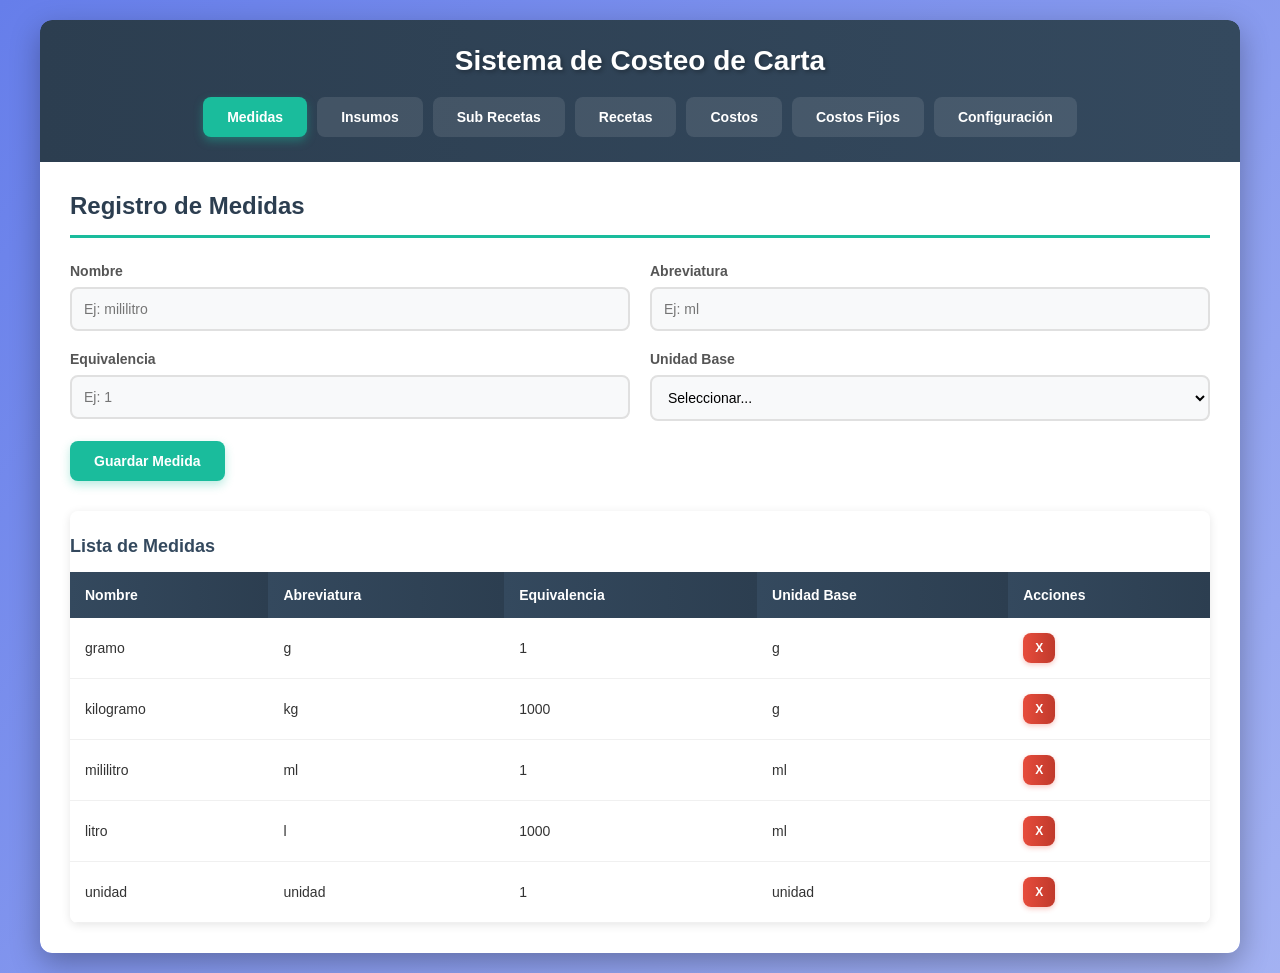
==== index.html @ 62651245 "Sistema 100% funcional - Limpio sin tokens" ====
<!DOCTYPE html>
<html lang="es">
<head>
    <meta charset="UTF-8">
    <meta name="viewport" content="width=device-width, initial-scale=1.0">
    <title>Sistema de Costeo - Restaurante</title>
    <link rel="icon" href="favicon.ico" type="image/x-icon">
    <link rel="stylesheet" href="css/styles.css">
</head>
<body>
    <div class="container">
        <header>
            <div class="header-content">
                <img id="logo-img" src="" alt="Logo" style="display:none; max-height:60px; margin-right:15px;">
                <h1>Sistema de Costeo de Carta</h1>
            </div>
            <nav>
                <button class="tab-btn active" data-tab="medidas">Medidas</button>
                <button class="tab-btn" data-tab="insumos">Insumos</button>
                <button class="tab-btn" data-tab="sub-recetas">Sub Recetas</button>
                <button class="tab-btn" data-tab="recetas">Recetas</button>
                <button class="tab-btn" data-tab="costos">Costos</button>
                <button class="tab-btn" data-tab="costos-fijos">Costos Fijos</button>
                <button class="tab-btn" data-tab="configuracion">Configuración</button>
            </nav>
        </header>

        <main>
            <!-- MEDIDAS -->
            <section id="medidas" class="tab-content active">
                <h2>Registro de Medidas</h2>
                <form id="form-medida">
                    <div class="form-row">
                        <div class="form-group">
                            <label>Nombre</label>
                            <input type="text" id="nombre-medida" required placeholder="Ej: mililitro">
                        </div>
                        <div class="form-group">
                            <label>Abreviatura</label>
                            <input type="text" id="abreviatura" required placeholder="Ej: ml">
                        </div>
                    </div>
                    <div class="form-row">
                        <div class="form-group">
                            <label>Equivalencia</label>
                            <input type="number" id="equivalencia" step="0.0001" required placeholder="Ej: 1">
                        </div>
                        <div class="form-group">
                            <label>Unidad Base</label>
                            <select id="unidad-base" required>
                                <option value="">Seleccionar...</option>
                                <option value="g">Gramo (g)</option>
                                <option value="ml">Mililitro (ml)</option>
                                <option value="unidad">Unidad</option>
                            </select>
                        </div>
                    </div>
                    <button type="submit" class="btn-primary">Guardar Medida</button>
                </form>
                <div class="table-container">
                    <h3>Lista de Medidas</h3>
                    <table id="tabla-medidas">
                        <thead>
                            <tr>
                                <th>Nombre</th>
                                <th>Abreviatura</th>
                                <th>Equivalencia</th>
                                <th>Unidad Base</th>
                                <th>Acciones</th>
                            </tr>
                        </thead>
                        <tbody></tbody>
                    </table>
                </div>
            </section>

            <!-- INSUMOS -->
            <section id="insumos" class="tab-content">
                <h2>Registro de Insumos</h2>
                <form id="form-insumo">
                    <div class="form-row">
                        <div class="form-group">
                            <label>Categoría</label>
                            <select id="categoria-insumo" required>
                                <option value="">Seleccionar...</option>
                                <option value="Carnes">Carnes</option>
                                <option value="Vegetales">Vegetales</option>
                                <option value="Lácteos">Lácteos</option>
                                <option value="Cereales">Cereales</option>
                                <option value="Condimentos">Condimentos</option>
                                <option value="Bebidas">Bebidas</option>
                                <option value="Otros">Otros</option>
                            </select>
                        </div>
                        <div class="form-group">
                            <label>Nombre</label>
                            <input type="text" id="nombre-insumo" required>
                        </div>
                    </div>
                    <div class="form-row">
                        <div class="form-group">
                            <label>Unidad de Compra</label>
                            <select id="unidad-insumo" required>
                                <option value="">Seleccionar...</option>
                                <option value="kg">Kilogramo (kg)</option>
                                <option value="g">Gramo (g)</option>
                                <option value="l">Litro (l)</option>
                                <option value="ml">Mililitro (ml)</option>
                                <option value="unidad">Unidad</option>
                            </select>
                        </div>
                        <div class="form-group">
                            <label>Cantidad</label>
                            <input type="number" id="cantidad-insumo" step="0.01" required>
                        </div>
                        <div class="form-group">
                            <label>Precio Total (S/.)</label>
                            <input type="number" id="precio-total-insumo" step="0.01" required>
                        </div>
                    </div>
                    <div class="form-row">
                        <div class="form-group">
                            <label>Precio Unitario (S/.)</label>
                            <input type="text" id="precio-unitario-insumo" readonly>
                        </div>
                    </div>
                    <button type="submit" class="btn-primary">Guardar Insumo</button>
                </form>
                <div class="table-container">
                    <h3>Lista de Insumos</h3>
                    <table id="tabla-insumos">
                        <thead>
                            <tr>
                                <th>Categoría</th>
                                <th>Nombre</th>
                                <th>Unidad</th>
                                <th>Cantidad</th>
                                <th>Precio Unit.</th>
                                <th>Precio Total</th>
                                <th>Stock</th>
                                <th>Acciones</th>
                            </tr>
                        </thead>
                        <tbody></tbody>
                    </table>
                </div>
            </section>

            <!-- SUB RECETAS -->
            <section id="sub-recetas" class="tab-content">
                <h2>Registro de Sub Recetas</h2>
                <form id="form-sub-receta">
                    <div class="form-group">
                        <label>Nombre de la Sub Receta</label>
                        <input type="text" id="nombre-sub-receta" required>
                    </div>
                    <h3>Insumos de la Sub Receta</h3>
                    <div id="insumos-sub-receta">
                        <div class="insumo-row">
                            <select class="select-insumo-sub" required>
                                <option value="">Seleccionar insumo...</option>
                            </select>
                            <input type="number" class="cantidad-insumo-sub" placeholder="Cantidad" step="0.01" required oninput="calcularCostoSubReceta()">
                            <span class="unidad-insumo-sub">-</span>
                            <span class="costo-insumo-sub">S/. 0.00</span>
                            <button type="button" class="btn-remove" onclick="eliminarInsumoSub(this)">X</button>
                        </div>
                    </div>
                    <button type="button" class="btn-secondary" onclick="agregarInsumoSub()">+ Agregar Insumo</button>
                    <div class="costo-total-plato">
                        <strong>Costo Total: S/. <span id="costo-total-sub-receta">0.00</span></strong>
                    </div>
                    <button type="submit" class="btn-primary">Guardar Sub Receta</button>
                </form>
                <div class="table-container">
                    <h3>Lista de Sub Recetas</h3>
                    <table id="tabla-sub-recetas">
                        <thead>
                            <tr>
                                <th>Nombre</th>
                                <th>Costo Total</th>
                                <th>Acciones</th>
                            </tr>
                        </thead>
                        <tbody></tbody>
                    </table>
                </div>
            </section>

            <!-- RECETAS -->
            <section id="recetas" class="tab-content">
                <h2>Registro de Recetas</h2>
                <form id="form-receta">
                    <div class="form-group">
                        <label>Nombre de la Receta</label>
                        <input type="text" id="nombre-receta" required>
                    </div>
                    <h3>Insumos</h3>
                    <div id="insumos-receta">
                        <div class="insumo-row">
                            <select class="select-insumo-receta" required onchange="actualizarUnidadInsumoReceta(this)">
                                <option value="">Seleccionar insumo...</option>
                            </select>
                            <input type="number" class="cantidad-insumo-receta" placeholder="Cantidad" step="0.01" required oninput="calcularCostoReceta()">
                            <select class="unidad-uso-receta" onchange="calcularCostoReceta()">
                                <option value="">Unidad...</option>
                            </select>
                            <span class="stock-insumo-receta">Stock: -</span>
                            <span class="costo-insumo-receta">S/. 0.00</span>
                            <button type="button" class="btn-remove" onclick="eliminarInsumoRecetaRow(this)">X</button>
                        </div>
                    </div>
                    <button type="button" class="btn-secondary" onclick="agregarInsumoReceta()">+ Agregar Insumo</button>
                    <h3>Sub Recetas</h3>
                    <div id="sub-recetas-receta">
                        <div class="sub-receta-row">
                            <select class="select-sub-receta-receta" onchange="actualizarCostoSubRecetaSelect(this)">
                                <option value="">Seleccionar sub receta...</option>
                            </select>
                            <input type="number" class="cantidad-sub-receta" placeholder="Cantidad" step="0.01" oninput="calcularCostoReceta()">
                            <span class="costo-sub-receta">S/. 0.00</span>
                            <button type="button" class="btn-remove" onclick="eliminarSubRecetaRecetaRow(this)">X</button>
                        </div>
                    </div>
                    <button type="button" class="btn-secondary" onclick="agregarSubRecetaReceta()">+ Agregar Sub Receta</button>
                    <div class="costo-total-plato">
                        <strong>Costo Total de la Receta: S/. <span id="costo-total-receta">0.00</span></strong>
                    </div>
                    <button type="submit" class="btn-primary">Guardar Receta</button>
                </form>
                <div class="table-container">
                    <h3>Lista de Recetas</h3>
                    <table id="tabla-recetas">
                        <thead>
                            <tr>
                                <th>Nombre</th>
                                <th>Costo Total</th>
                                <th>Acciones</th>
                            </tr>
                        </thead>
                        <tbody></tbody>
                    </table>
                </div>
            </section>

            <!-- COSTOS -->
            <section id="costos" class="tab-content">
                <h2>Costos de Receta</h2>
                <div class="form-row">
                    <div class="form-group">
                        <label>Seleccionar Receta</label>
                        <select id="select-receta-costos" onchange="calcularCostos()">
                            <option value="">Seleccionar...</option>
                        </select>
                    </div>
                    <div class="form-group">
                        <label>Margen de Ganancia (%)</label>
                        <input type="number" id="margen-ganancia" step="0.01" value="30" onchange="calcularCostos()">
                    </div>
                </div>
                <div id="detalle-costos" style="display:none;">
                    <h3>Desglose de Costos</h3>
                    <table id="tabla-desglose">
                        <thead>
                            <tr>
                                <th>Item</th>
                                <th>Tipo</th>
                                <th>Cantidad</th>
                                <th>Unidad</th>
                                <th>Costo Unit.</th>
                                <th>Subtotal</th>
                            </tr>
                        </thead>
                        <tbody></tbody>
                    </table>
                    <div class="resumen-costos">
                        <div class="costo-item">
                            <span>Costo de Insumos y Sub Recetas:</span>
                            <span id="costo-insumos">S/. 0.00</span>
                        </div>
                        <div class="costo-item">
                            <span>Costos Fijos:</span>
                            <span id="costos-fijos-total">S/. 0.00</span>
                        </div>
                        <div class="costo-item total">
                            <span>Costo Total:</span>
                            <span id="costo-total-final">S/. 0.00</span>
                        </div>
                        <div class="costo-item">
                            <span>Margen (<span id="porcentaje-margen">30</span>%):</span>
                            <span id="monto-margen">S/. 0.00</span>
                        </div>
                        <div class="costo-item final">
                            <span>Precio Final:</span>
                            <span id="precio-final">S/. 0.00</span>
                        </div>
                    </div>
                </div>
            </section>

            <!-- COSTOS FIJOS -->
            <section id="costos-fijos" class="tab-content">
                <h2>Costos Fijos Mensuales</h2>
                <form id="form-costo-fijo">
                    <div class="form-row">
                        <div class="form-group">
                            <label>Concepto</label>
                            <select id="concepto-costo-fijo" required>
                                <option value="">Seleccionar...</option>
                                <option value="Agua">Agua</option>
                                <option value="Luz">Luz</option>
                                <option value="Meseros">Meseros</option>
                                <option value="Cocina">Cocina</option>
                                <option value="Otro">Otro</option>
                            </select>
                        </div>
                        <div class="form-group">
                            <label>Monto Mensual (S/.)</label>
                            <input type="number" id="monto-costo-fijo" step="0.01" required>
                        </div>
                    </div>
                    <div class="form-row">
                        <div class="form-group">
                            <label>Total Platos Vendidos</label>
                            <input type="number" id="total-platos-vendidos" value="1000" min="1">
                        </div>
                    </div>
                    <button type="submit" class="btn-primary">Guardar Costo Fijo</button>
                </form>
                <div class="table-container">
                    <h3>Lista de Costos Fijos</h3>
                    <table id="tabla-costos-fijos">
                        <thead>
                            <tr>
                                <th>Concepto</th>
                                <th>Monto</th>
                                <th>Costo/Plato</th>
                                <th>Acciones</th>
                            </tr>
                        </thead>
                        <tbody></tbody>
                    </table>
                    <div class="resumen-costos">
                        <div class="costo-item total">
                            <span>Total Mensual:</span>
                            <span id="total-costos-fijos">S/. 0.00</span>
                        </div>
                    </div>
                </div>
            </section>

            <!-- CONFIGURACIÓN -->
            <section id="configuracion" class="tab-content">
                <h2>Configuración del Sistema</h2>
                <form id="form-config">
                    <h3>Colores</h3>
                    <div class="form-row">
                        <div class="form-group">
                            <label>Color Principal</label>
                            <input type="color" id="color-principal" value="#1abc9c">
                        </div>
                        <div class="form-group">
                            <label>Color Secundario</label>
                            <input type="color" id="color-secundario" value="#3498db">
                        </div>
                        <div class="form-group">
                            <label>Color Fondo</label>
                            <input type="color" id="color-fondo" value="#667eea">
                        </div>
                    </div>
                    <h3>Logo y Favicon</h3>
                    <div class="form-row">
                        <div class="form-group">
                            <label>Logo del Restaurante</label>
                            <input type="file" id="logo-upload" accept="image/*">
                        </div>
                        <div class="form-group">
                            <label>Favicon</label>
                            <input type="file" id="favicon-upload" accept="image/*">
                        </div>
                    </div>
                    <button type="submit" class="btn-primary">Guardar Configuraciôn</button>
                </form>
                <div id="preview-logo" style="margin-top:20px;"></div>
            </section>
        </main>
    </div>
    <script src="js/app.js"></script>
</body>
</html>
---- css/styles.css ----
* {
    margin: 0;
    padding: 0;
    box-sizing: border-box;
}

body {
    font-family: 'Segoe UI', Tahoma, Geneva, Verdana, sans-serif;
    background: linear-gradient(135deg, #667eea 0%, #764ba2 100%);
    color: #333;
    min-height: 100vh;
}

@media (max-width: 768px) {
    .container {
        margin: 10px auto;
        border-radius: 8px;
    }
    
    header {
        padding: 15px;
    }
    
    header h1 {
        font-size: 20px;
        margin-bottom: 15px;
    }
    
    nav {
        flex-direction: column;
        gap: 5px;
    }
    
    .tab-btn {
        padding: 10px;
        font-size: 13px;
    }
    
    main {
        padding: 15px;
    }
    
    h2 {
        font-size: 20px;
    }
    
    .form-row {
        flex-direction: column;
        gap: 10px;
    }
    
    .ingrediente-row, .sub-ingrediente-row, .costo-fijo-row {
        flex-direction: column;
        align-items: stretch;
        gap: 8px;
    }
    
    table {
        font-size: 12px;
    }
    
    th, td {
        padding: 8px;
    }
    
    .resumen-costos {
        padding: 15px;
    }
    
    .costo-item.final {
        font-size: 20px;
    }
}

.container {
    max-width: 1200px;
    margin: 20px auto;
    padding: 0;
    border-radius: 12px;
    overflow: hidden;
    box-shadow: 0 10px 30px rgba(0,0,0,0.3);
}

header {
    background: linear-gradient(90deg, #2c3e50 0%, #34495e 100%);
    color: white;
    padding: 25px;
    border-radius: 12px 12px 0 0;
}

header h1 {
    margin-bottom: 20px;
    text-align: center;
    font-size: 28px;
    font-weight: 700;
    text-shadow: 2px 2px 4px rgba(0,0,0,0.3);
}

nav {
    display: flex;
    gap: 10px;
    justify-content: center;
    flex-wrap: wrap;
}

.tab-btn {
    padding: 12px 24px;
    border: none;
    background: rgba(255,255,255,0.1);
    color: white;
    cursor: pointer;
    border-radius: 8px;
    transition: all 0.3s;
    font-weight: 600;
    font-size: 14px;
}

.tab-btn:hover {
    background: rgba(255,255,255,0.2);
    transform: translateY(-2px);
}

.tab-btn.active {
    background: linear-gradient(90deg, #1abc9c 0%, #16a085 100%);
    box-shadow: 0 4px 10px rgba(26, 188, 156, 0.4);
}

main {
    background: white;
    padding: 30px;
    border-radius: 0 0 12px 12px;
}

.tab-content {
    display: none;
    animation: fadeIn 0.5s;
}

@keyframes fadeIn {
    from { opacity: 0; transform: translateY(10px); }
    to { opacity: 1; transform: translateY(0); }
}

.tab-content.active {
    display: block;
}

h2 {
    color: #2c3e50;
    margin-bottom: 25px;
    padding-bottom: 15px;
    border-bottom: 3px solid #1abc9c;
    font-size: 24px;
}

h3 {
    color: #34495e;
    margin: 25px 0 15px 0;
    font-size: 18px;
    font-weight: 600;
}

.form-row {
    display: flex;
    gap: 20px;
    margin-bottom: 20px;
}

.form-group {
    flex: 1;
}

label {
    display: block;
    margin-bottom: 8px;
    font-weight: 600;
    color: #555;
    font-size: 14px;
}

input, select {
    width: 100%;
    padding: 12px;
    border: 2px solid #e0e0e0;
    border-radius: 8px;
    font-size: 14px;
    transition: all 0.3s;
    background: #f8f9fa;
}

input:focus, select:focus {
    outline: none;
    border-color: #1abc9c;
    box-shadow: 0 0 0 3px rgba(26, 188, 156, 0.2);
    background: white;
}

.form-buttons {
    display: flex;
    gap: 10px;
    margin-top: 20px;
}

button {
    padding: 12px 24px;
    border: none;
    border-radius: 8px;
    cursor: pointer;
    font-size: 14px;
    font-weight: 600;
    transition: all 0.3s;
}

.btn-primary {
    background: linear-gradient(90deg, #1abc9c 0%, #16a085 100%);
    color: white;
    box-shadow: 0 4px 10px rgba(26, 188, 156, 0.3);
}

.btn-primary:hover {
    transform: translateY(-2px);
    box-shadow: 0 6px 15px rgba(26, 188, 156, 0.4);
}

.btn-secondary {
    background: linear-gradient(90deg, #3498db 0%, #2980b9 100%);
    color: white;
    box-shadow: 0 4px 10px rgba(52, 152, 219, 0.3);
}

.btn-secondary:hover {
    transform: translateY(-2px);
    box-shadow: 0 6px 15px rgba(52, 152, 219, 0.4);
}

.btn-remove {
    background: linear-gradient(90deg, #e74c3c 0%, #c0392b 100%);
    color: white;
    padding: 8px 12px;
    font-size: 12px;
    box-shadow: 0 2px 5px rgba(231, 76, 60, 0.3);
}

.btn-remove:hover {
    transform: translateY(-1px);
    box-shadow: 0 4px 8px rgba(231, 76, 60, 0.4);
}

.table-container {
    margin-top: 30px;
    border-radius: 8px;
    overflow: hidden;
    box-shadow: 0 2px 10px rgba(0,0,0,0.1);
}

table {
    width: 100%;
    border-collapse: collapse;
    background: white;
}

th {
    background: linear-gradient(90deg, #34495e 0%, #2c3e50 100%);
    color: white;
    padding: 15px;
    text-align: left;
    font-weight: 600;
    font-size: 14px;
}

td {
    padding: 15px;
    border-bottom: 1px solid #f0f0f0;
    font-size: 14px;
}

tr:hover {
    background: #f8f9fa;
}

tr[style*="cursor: pointer"]:hover {
    background: #e8f6f3;
}

.ingrediente-row, .sub-ingrediente-row, .costo-fijo-row {
    display: flex;
    gap: 10px;
    margin-bottom: 10px;
    align-items: center;
    padding: 12px;
    background: #f8f9fa;
    border-radius: 8px;
    border-left: 4px solid #1abc9c;
}

.ingrediente-row select, .ingrediente-row input,
.sub-ingrediente-row select, .sub-ingrediente-row input,
.costo-fijo-row select {
    flex: 1;
}

.unidad-label, .costo-ingrediente, .costo-sub-ingrediente {
    min-width: 100px;
    padding: 10px;
    background: white;
    border-radius: 5px;
    text-align: center;
    font-size: 13px;
    color: #2c3e50;
    font-weight: 600;
    border: 1px solid #e0e0e0;
}

.costo-total-plato {
    margin: 25px 0;
    padding: 20px;
    background: linear-gradient(90deg, #ecf0f1 0%, #d5dbdb 100%);
    border-radius: 8px;
    font-size: 20px;
    text-align: right;
    color: #2c3e50;
    border-left: 5px solid #1abc9c;
}

#costos-fijos-plato {
    margin: 15px 0;
    padding: 20px;
    background: #f8f9fa;
    border-radius: 8px;
    border: 2px dashed #bdc3c7;
}

.costo-fijo-plato-item {
    display: flex;
    justify-content: space-between;
    align-items: center;
    padding: 12px 15px;
    margin: 8px 0;
    background: white;
    border-radius: 8px;
    border-left: 4px solid #3498db;
    box-shadow: 0 2px 5px rgba(0,0,0,0.05);
}

.costo-fijo-plato-item span:first-child {
    font-weight: 600;
    color: #2c3e50;
}

.costo-fijo-plato-item span:nth-child(2) {
    color: #1abc9c;
    font-weight: 600;
    font-size: 16px;
}

.resumen-costos {
    margin-top: 30px;
    padding: 25px;
    background: #f8f9fa;
    border-radius: 8px;
    border: 2px solid #e0e0e0;
}

.costo-item {
    display: flex;
    justify-content: space-between;
    padding: 12px 0;
    border-bottom: 1px solid #e0e0e0;
    font-size: 15px;
}

.costo-item.total {
    font-weight: bold;
    font-size: 18px;
    color: #2c3e50;
    border-bottom: 3px solid #1abc9c;
}

.costo-item.final {
    font-weight: bold;
    font-size: 26px;
    color: #1abc9c;
    margin-top: 15px;
    border: none;
    padding: 15px 0;
}

#detalle-costos {
    margin-top: 30px;
    padding: 25px;
    background: white;
    border-radius: 8px;
    border: 2px solid #1abc9c;
    box-shadow: 0 4px 15px rgba(26, 188, 156, 0.2);
}

#lista-costos-fijos-plato {
    margin-top: 10px;
}
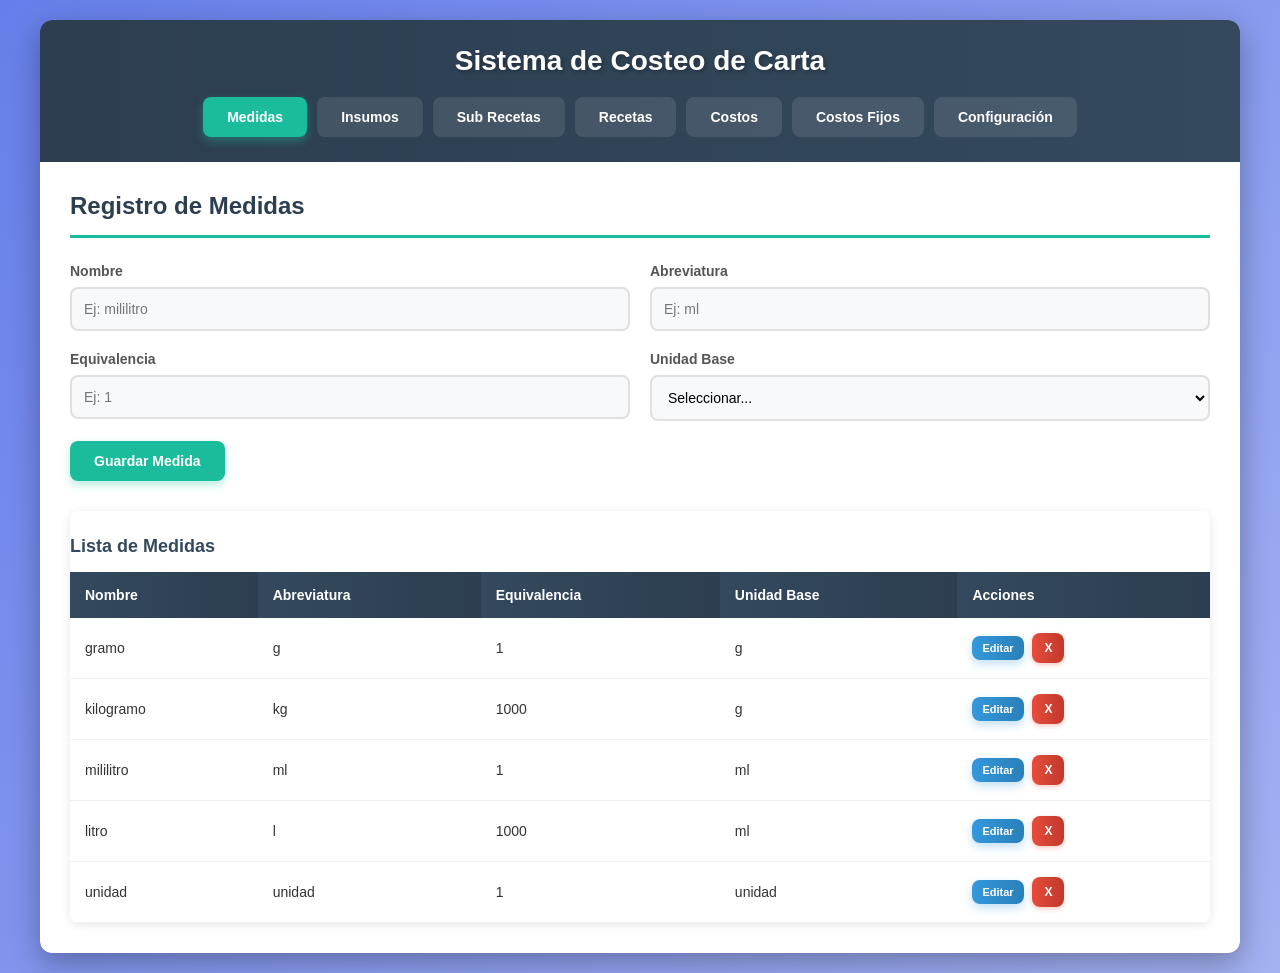
==== commit 5d0972a1: "Correcciones: vista móvil optimizada, edición en todos los módulos, medidas separadas, cálculos comp" ====
--- a/index.html
+++ b/index.html
@@ -137,7 +137,6 @@
                                 <th>Cantidad</th>
                                 <th>Precio Unit.</th>
                                 <th>Precio Total</th>
-                                <th>Stock</th>
                                 <th>Acciones</th>
                             </tr>
                         </thead>
@@ -260,19 +259,21 @@
                 </div>
                 <div id="detalle-costos" style="display:none;">
                     <h3>Desglose de Costos</h3>
-                    <table id="tabla-desglose">
-                        <thead>
-                            <tr>
-                                <th>Item</th>
-                                <th>Tipo</th>
-                                <th>Cantidad</th>
-                                <th>Unidad</th>
-                                <th>Costo Unit.</th>
-                                <th>Subtotal</th>
-                            </tr>
-                        </thead>
-                        <tbody></tbody>
-                    </table>
+                    <div class="table-container">
+                        <table id="tabla-desglose">
+                            <thead>
+                                <tr>
+                                    <th>Item</th>
+                                    <th>Tipo</th>
+                                    <th>Cantidad</th>
+                                    <th>Unidad</th>
+                                    <th>Costo Unit.</th>
+                                    <th>Subtotal</th>
+                                </tr>
+                            </thead>
+                            <tbody></tbody>
+                        </table>
+                    </div>
                     <div class="resumen-costos">
                         <div class="costo-item">
                             <span>Costo de Insumos y Sub Recetas:</span>
--- a/css/styles.css
+++ b/css/styles.css
@@ -13,35 +13,61 @@
 
 @media (max-width: 768px) {
     .container {
-        margin: 10px auto;
+        margin: 5px auto;
         border-radius: 8px;
+        max-width: 100%;
     }
     
     header {
-        padding: 15px;
+        padding: 10px;
+    }
+    
+    .header-content {
+        flex-direction: column;
+        align-items: center;
+        text-align: center;
     }
     
     header h1 {
-        font-size: 20px;
+        font-size: 18px;
+        margin-bottom: 10px;
+    }
+    
+    nav {
+        display: flex;
+        overflow-x: auto;
+        gap: 5px;
+        padding-bottom: 5px;
+        -webkit-overflow-scrolling: touch;
+    }
+    
+    nav::-webkit-scrollbar {
+        height: 4px;
+    }
+    
+    nav::-webkit-scrollbar-thumb {
+        background: rgba(255,255,255,0.3);
+        border-radius: 2px;
+    }
+    
+    .tab-btn {
+        padding: 8px 12px;
+        font-size: 12px;
+        white-space: nowrap;
+        flex-shrink: 0;
+    }
+    
+    main {
+        padding: 10px;
+    }
+    
+    h2 {
+        font-size: 18px;
         margin-bottom: 15px;
     }
     
-    nav {
-        flex-direction: column;
-        gap: 5px;
-    }
-    
-    .tab-btn {
-        padding: 10px;
-        font-size: 13px;
-    }
-    
-    main {
-        padding: 15px;
-    }
-    
-    h2 {
-        font-size: 20px;
+    h3 {
+        font-size: 16px;
     }
     
     .form-row {
@@ -49,14 +75,35 @@
         gap: 10px;
     }
     
-    .ingrediente-row, .sub-ingrediente-row, .costo-fijo-row {
+    .form-group {
+        width: 100%;
+    }
+    
+    input, select {
+        padding: 10px;
+        font-size: 14px;
+    }
+    
+    .insumo-row, .sub-receta-row {
         flex-direction: column;
         align-items: stretch;
         gap: 8px;
+        padding: 10px;
+    }
+    
+    .insumo-row select, .insumo-row input,
+    .sub-receta-row select, .sub-receta-row input {
+        width: 100%;
+    }
+    
+    .table-container {
+        overflow-x: auto;
+        -webkit-overflow-scrolling: touch;
     }
     
     table {
         font-size: 12px;
+        min-width: 600px;
     }
     
     th, td {
@@ -67,8 +114,27 @@
         padding: 15px;
     }
     
+    .costo-item {
+        font-size: 14px;
+    }
+    
     .costo-item.final {
         font-size: 20px;
+    }
+    
+    .costo-total-plato {
+        font-size: 16px;
+        padding: 15px;
+    }
+    
+    button {
+        padding: 10px 16px;
+        font-size: 13px;
+    }
+    
+    .btn-remove {
+        padding: 6px 10px;
+        font-size: 11px;
     }
 }
 
